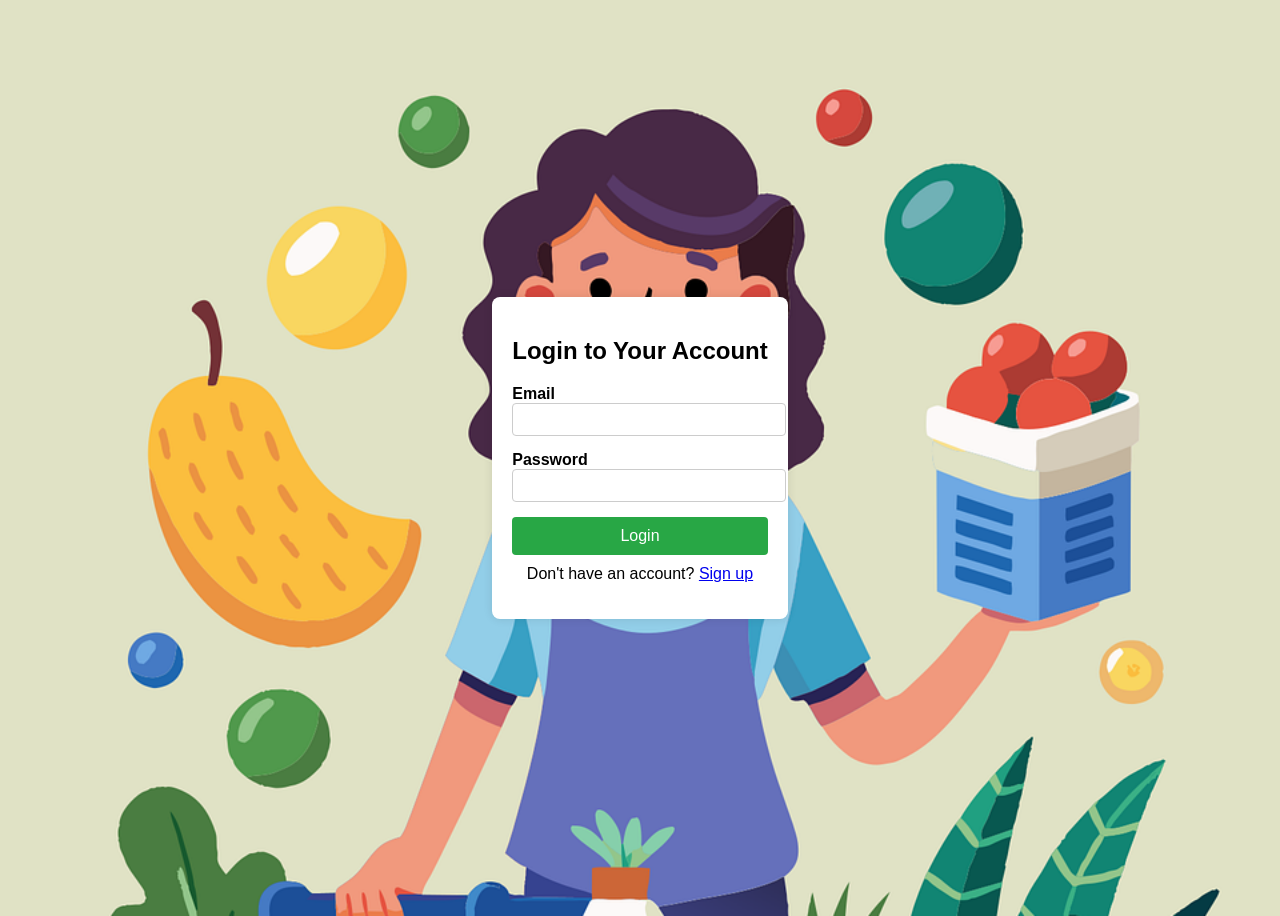
==== login form/index.html @ ab47f037 "Initial commit" ====
<!DOCTYPE html>
<html lang="en">
<head>
    <meta charset="UTF-8">
    <meta name="viewport" content="width=device-width, initial-scale=1.0">
    <title>Login - E-Commerce</title>
    <link rel="stylesheet" href="styles.css">
    <style>
        body {
            font-family: Arial, sans-serif;
            display: flex;
            justify-content: center;
            align-items: center;
            height: 100vh;
            background-color: #f4f4f4;
            background-image: url("ai-generated-8793076_1280.png");
            background-repeat: no-repeat;
            background-size: cover;
        }
        .login-container {
            background: #fff;
            padding: 20px;
            border-radius: 8px;
            box-shadow: 0 0 10px rgba(0, 0, 0, 0.1);
            text-align: center;
        }
        .input-group {
            margin-bottom: 15px;
            text-align: left;
        }
        .input-group label {
            display: block;
            font-weight: bold;
        }
        .input-group input {
            width: 100%;
            padding: 8px;
            border: 1px solid #ccc;
            border-radius: 4px;
        }
        button {
            background-color: #28a745;
            color: #fff;
            border: none;
            padding: 10px;
            width: 100%;
            border-radius: 4px;
            cursor: pointer;
            font-size: 16px;
        }
        button:hover {
            background-color: #087702;
        }
        p {
            margin-top: 10px;
        }
    </style>
</head>
<body>
    <div class="login-container">
        <h2>Login to Your Account</h2>
        <form id="loginForm">
            <div class="input-group">
                <label for="email">Email</label>
                <input type="email" id="email" name="email" required>
            </div>
            <div class="input-group">
                <label for="password">Password</label>
                <input type="password" id="password" name="password" required>
            </div>
            <button type="submit">Login</button>
        </form>
        <p>Don't have an account? <a href="#">Sign up</a></p>
    </div>
    <script>
       document.getElementById("loginForm").addEventListener("submit", function(event) {
    event.preventDefault();
    const email = document.getElementById("email").value;
    const password = document.getElementById("password").value;
    
    if (email == "test@example.com" && password === "123") {
        alert("Login successful!");
        window.location.href = "http://127.0.0.1:3000/ecommerce.html"; // Redirect to the dashboard or any other page
    } else {
        alert("Invalid email or password");
    }
});

    </script>
</body>
</html>
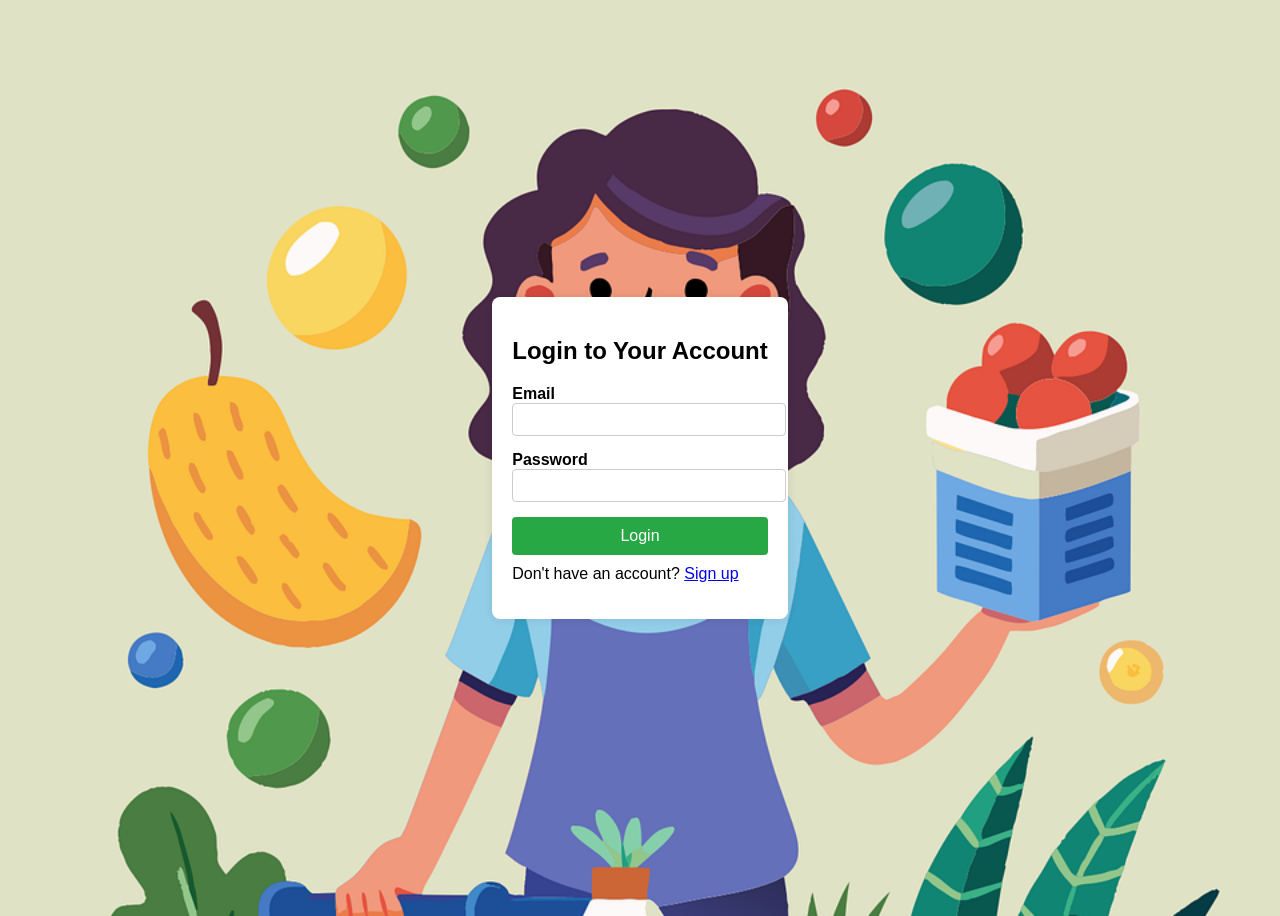
==== commit 677bdc9a: "Initial commit" ====
--- a/login form/index.html
+++ b/login form/index.html
@@ -4,7 +4,7 @@
     <meta charset="UTF-8">
     <meta name="viewport" content="width=device-width, initial-scale=1.0">
     <title>Login - E-Commerce</title>
-    <link rel="stylesheet" href="styles.css">
+    <!-- <link rel="stylesheet" href="styles.css"> -->
     <style>
         body {
             font-family: Arial, sans-serif;
@@ -22,7 +22,6 @@
             padding: 20px;
             border-radius: 8px;
             box-shadow: 0 0 10px rgba(0, 0, 0, 0.1);
-            text-align: center;
         }
         .input-group {
             margin-bottom: 15px;
